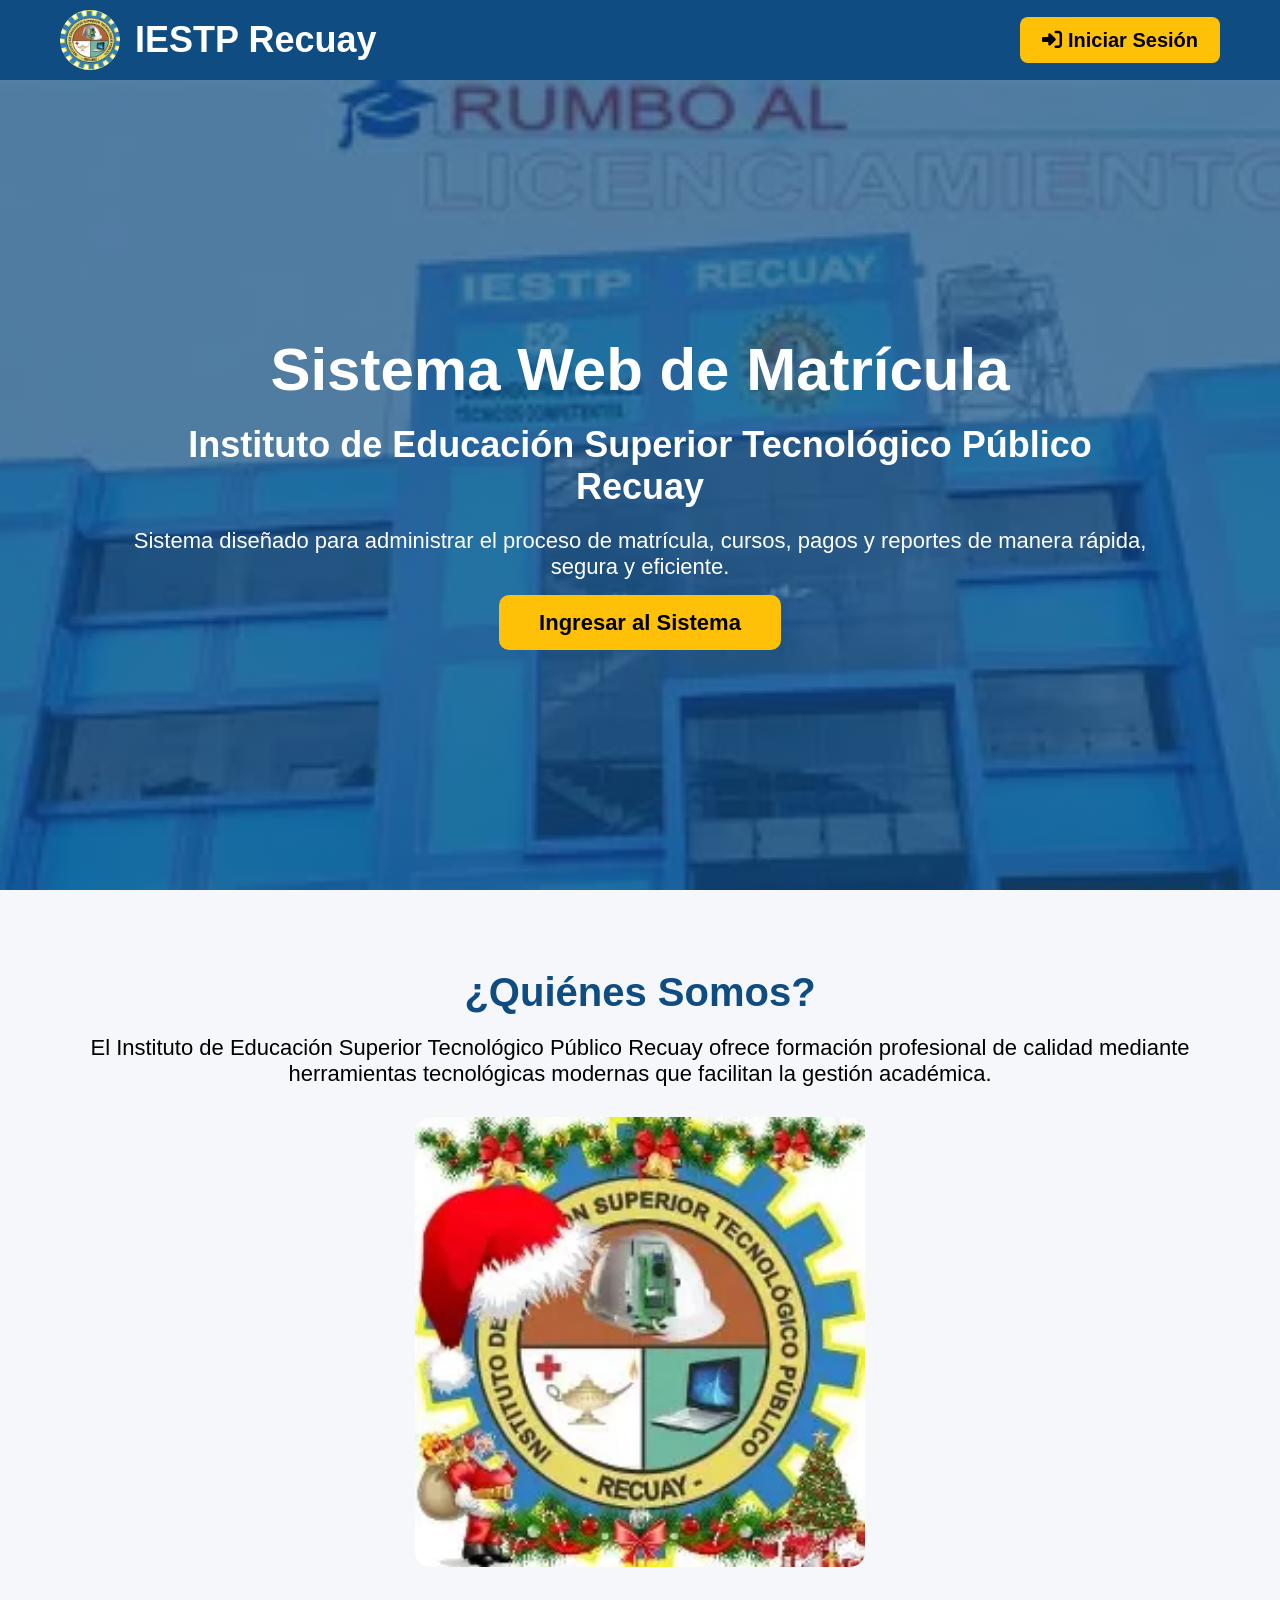
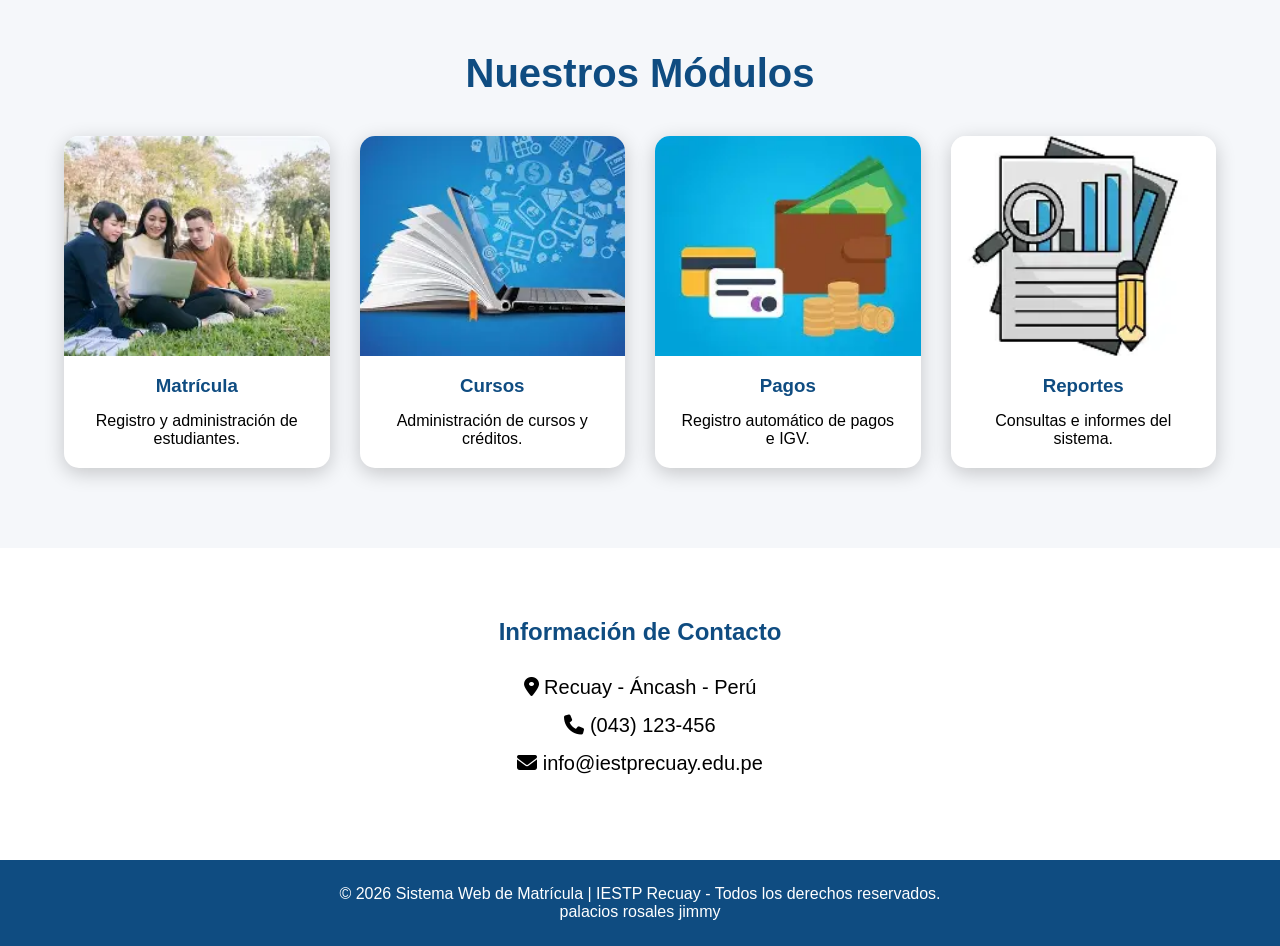
==== index.html @ df6aea5b "Add files via upload" ====
<!DOCTYPE html>
<html lang="es">

<head>

    <meta charset="UTF-8">
    <meta name="viewport" content="width=device-width, initial-scale=1.0">

    <title>Sistema Web de Matrícula - IESTP Recuay</title>

    <link rel="stylesheet" href="css/style.css">

    <link rel="stylesheet"
    href="https://cdnjs.cloudflare.com/ajax/libs/font-awesome/6.6.0/css/all.min.css">
    <link rel="icon" type="image/png" href="../assets/img/favicon.png">

</head>

<body>

<!--==================== HEADER ====================-->

<header class="header">

    <div class="logo">

        <img src="assets/img/logo.png" alt="Logo">

        <h2>IESTP Recuay</h2>

    </div>

    <nav class="menu">

    <ul>

        <li>
            <a href="login.html" class="btn-login">
                <i class="fa-solid fa-right-to-bracket"></i>
                Iniciar Sesión
            </a>
        </li>

    </ul>

</nav>

</header>

<!--==================== BANNER ====================-->

<section class="banner" id="inicio">

    <div class="banner-texto">

        <h1>Sistema Web de Matrícula</h1>

        <h2>Instituto de Educación Superior Tecnológico Público Recuay</h2>

        <p>

            Sistema diseñado para administrar el proceso de matrícula,
            cursos, pagos y reportes de manera rápida, segura y eficiente.

        </p>

        <a href="login.html" class="btn-principal">

            Ingresar al Sistema

        </a>

    </div>

</section>

<!--==================== NOSOTROS ====================-->

<section class="nosotros" id="nosotros">

    <h2>¿Quiénes Somos?</h2>

    <p>

        El Instituto de Educación Superior Tecnológico Público Recuay
        ofrece formación profesional de calidad mediante herramientas
        tecnológicas modernas que facilitan la gestión académica.

    </p>

    <img src="assets/img/instituto.jpg" alt="Instituto">

</section>

<!--==================== MÓDULOS ====================-->

<section class="cards" id="modulos">

    <h2>Nuestros Módulos</h2>

    <div class="contenedor-cards">

        <div class="card">

            <img src="assets/img/estudiantes.jpg" alt="Estudiantes">

            <h3>Matrícula</h3>

            <p>Registro y administración de estudiantes.</p>

        </div>

        <div class="card">

            <img src="assets/img/cursos.jpg" alt="Cursos">

            <h3>Cursos</h3>

            <p>Administración de cursos y créditos.</p>

        </div>

        <div class="card">

            <img src="assets/img/pagos.jpg" alt="Pagos">

            <h3>Pagos</h3>

            <p>Registro automático de pagos e IGV.</p>

        </div>

        <div class="card">

            <img src="assets/img/reportes.jpg" alt="Reportes">

            <h3>Reportes</h3>

            <p>Consultas e informes del sistema.</p>

        </div>

    </div>

</section>

<!--==================== CONTACTO ====================-->

<section class="contacto" id="contacto">

    <h2>Información de Contacto</h2>

    <p>

        <i class="fa-solid fa-location-dot"></i>

        Recuay - Áncash - Perú

    </p>

    <p>

        <i class="fa-solid fa-phone"></i>

        (043) 123-456

    </p>

    <p>

        <i class="fa-solid fa-envelope"></i>

        info@iestprecuay.edu.pe

    </p>

</section>

<!--==================== FOOTER ====================-->

<footer>

    <p>

        © 2026 Sistema Web de Matrícula |
        IESTP Recuay - Todos los derechos reservados.
        
    </p>
    <p>palacios rosales jimmy </p>

</footer>

<script src="js/app.js"></script>

</body>

</html>
---- css/style.css ----
/*=========================
RESET
==========================*/

*{
    margin:0;
    padding:0;
    box-sizing:border-box;
    font-family:Arial, Helvetica, sans-serif;
}

html{
    scroll-behavior:smooth;
}

body{
    background:#f5f7fa;
}

/*=========================
HEADER
==========================*/

.header{

    position:fixed;
    top:0;
    left:0;
    width:100%;
    height:80px;

    background:#0F4C81;

    display:flex;
    justify-content:space-between;
    align-items:center;

    padding:0 60px;

    z-index:1000;

}

.logo{

    display:flex;
    align-items:center;

}

.logo img{

    width:60px;
    height:60px;
    border-radius:50%;
    margin-right:15px;

}

.logo h2{

    color:white;
    font-size:36px;

}

.menu ul{

    list-style:none;
    display:flex;

}

.menu ul li{

    margin-left:20px;

}

.menu ul li a{

    color:white;
    text-decoration:none;
    font-size:20px;
    font-weight:bold;

}

.btn-login{

    background:#FFC107;
    color:#000 !important;

    padding:12px 22px;

    border-radius:8px;

}

/*=========================
BANNER
==========================*/

.banner{

    margin-top:80px;

    height:90vh;

    background:

    linear-gradient(rgba(15,76,129,.70),rgba(15,76,129,.70)),
    url("../assets/img/baner.jpg");

    background-size:cover;

    background-position:center;

    display:flex;

    justify-content:center;

    align-items:center;

    text-align:center;

    color:white;

}

.banner-texto{

    width:80%;

}

.banner h1{

    font-size:60px;

    margin-bottom:20px;

}

.banner h2{

    font-size:36px;

    margin-bottom:20px;

}

.banner p{

    font-size:22px;

    margin-bottom:30px;

}

.btn-principal{

    background:#FFC107;

    color:black;

    text-decoration:none;

    padding:15px 40px;

    border-radius:10px;

    font-size:22px;

    font-weight:bold;

}

/*=========================
NOSOTROS
==========================*/

.nosotros{

    width:90%;

    margin:80px auto;

    text-align:center;

}

.nosotros h2{

    color:#0F4C81;

    font-size:40px;

    margin-bottom:20px;

}

.nosotros p{

    font-size:22px;

    margin-bottom:30px;

}

.nosotros img{

    width:450px;

    max-width:100%;

    border-radius:15px;

}

/*=========================
CARDS
==========================*/

.cards{

    width:90%;

    margin:80px auto;

}

.cards h2{

    text-align:center;

    font-size:40px;

    color:#0F4C81;

    margin-bottom:40px;

}

.contenedor-cards{

    display:grid;

    grid-template-columns:repeat(auto-fit,minmax(250px,1fr));

    gap:30px;

}

.card{

    background:white;

    border-radius:15px;

    overflow:hidden;

    box-shadow:0 5px 20px rgba(0,0,0,.2);

    transition:.3s;

}

.card:hover{

    transform:translateY(-10px);

}

.card img{

    width:100%;

    height:220px;

    object-fit:cover;

}

.card h3{

    text-align:center;

    color:#0F4C81;

    margin:15px 0;

}

.card p{

    text-align:center;

    padding:0 20px 20px;

}

/*=========================
CONTACTO
==========================*/

.contacto{

    background:white;

    padding:70px;

    text-align:center;

}

.contacto h2{

    color:#0F4C81;

    margin-bottom:30px;

}

.contacto p{

    margin:15px 0;

    font-size:20px;

}

/*=========================
FOOTER
==========================*/

footer{

    background:#0F4C81;

    color:white;

    text-align:center;

    padding:25px;

}

/*=========================
RESPONSIVE
==========================*/

@media(max-width:768px){

.header{

    flex-direction:column;

    height:auto;

    padding:20px;

}

.logo{

    margin-bottom:15px;

}

.menu ul{

    flex-direction:column;

    text-align:center;

}

.menu ul li{

    margin:10px 0;

}

.banner{

    margin-top:150px;

}

.banner h1{

    font-size:38px;

}

.banner h2{

    font-size:24px;

}

.banner p{

    font-size:18px;

}

}
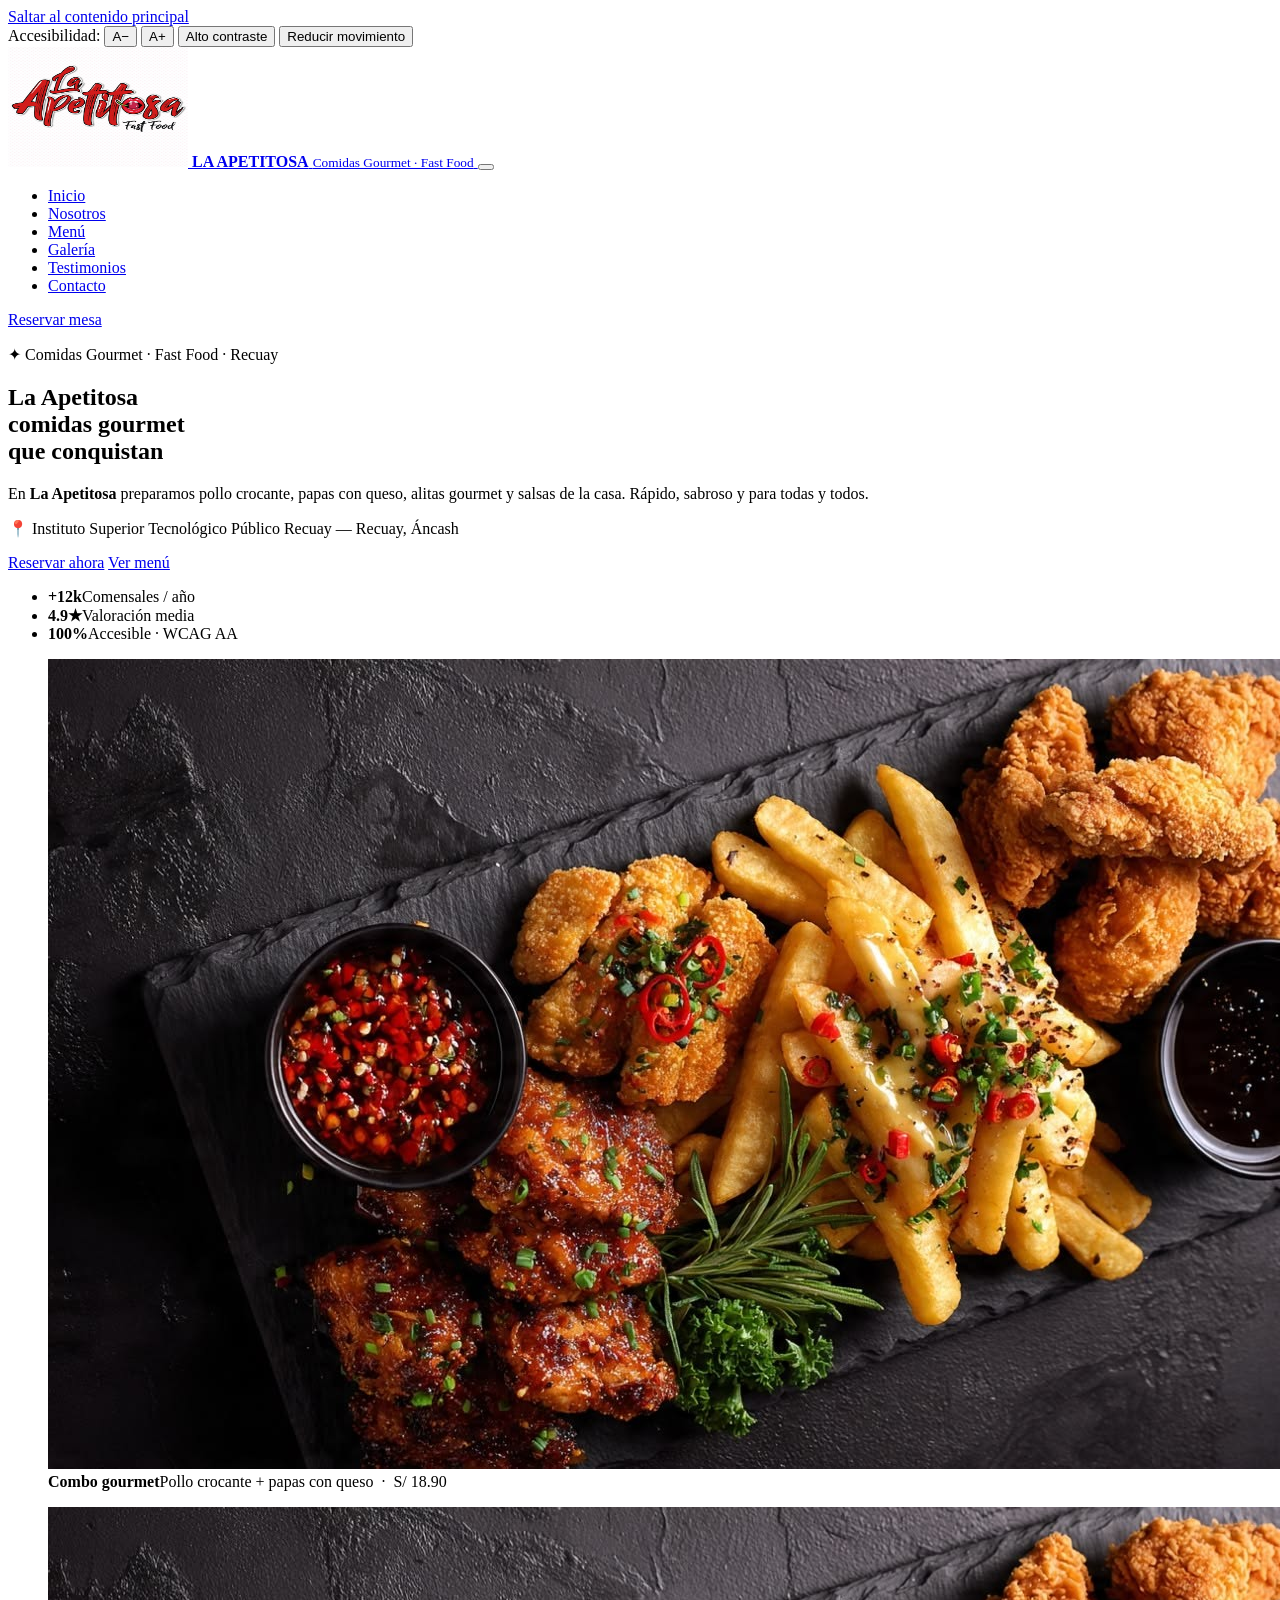
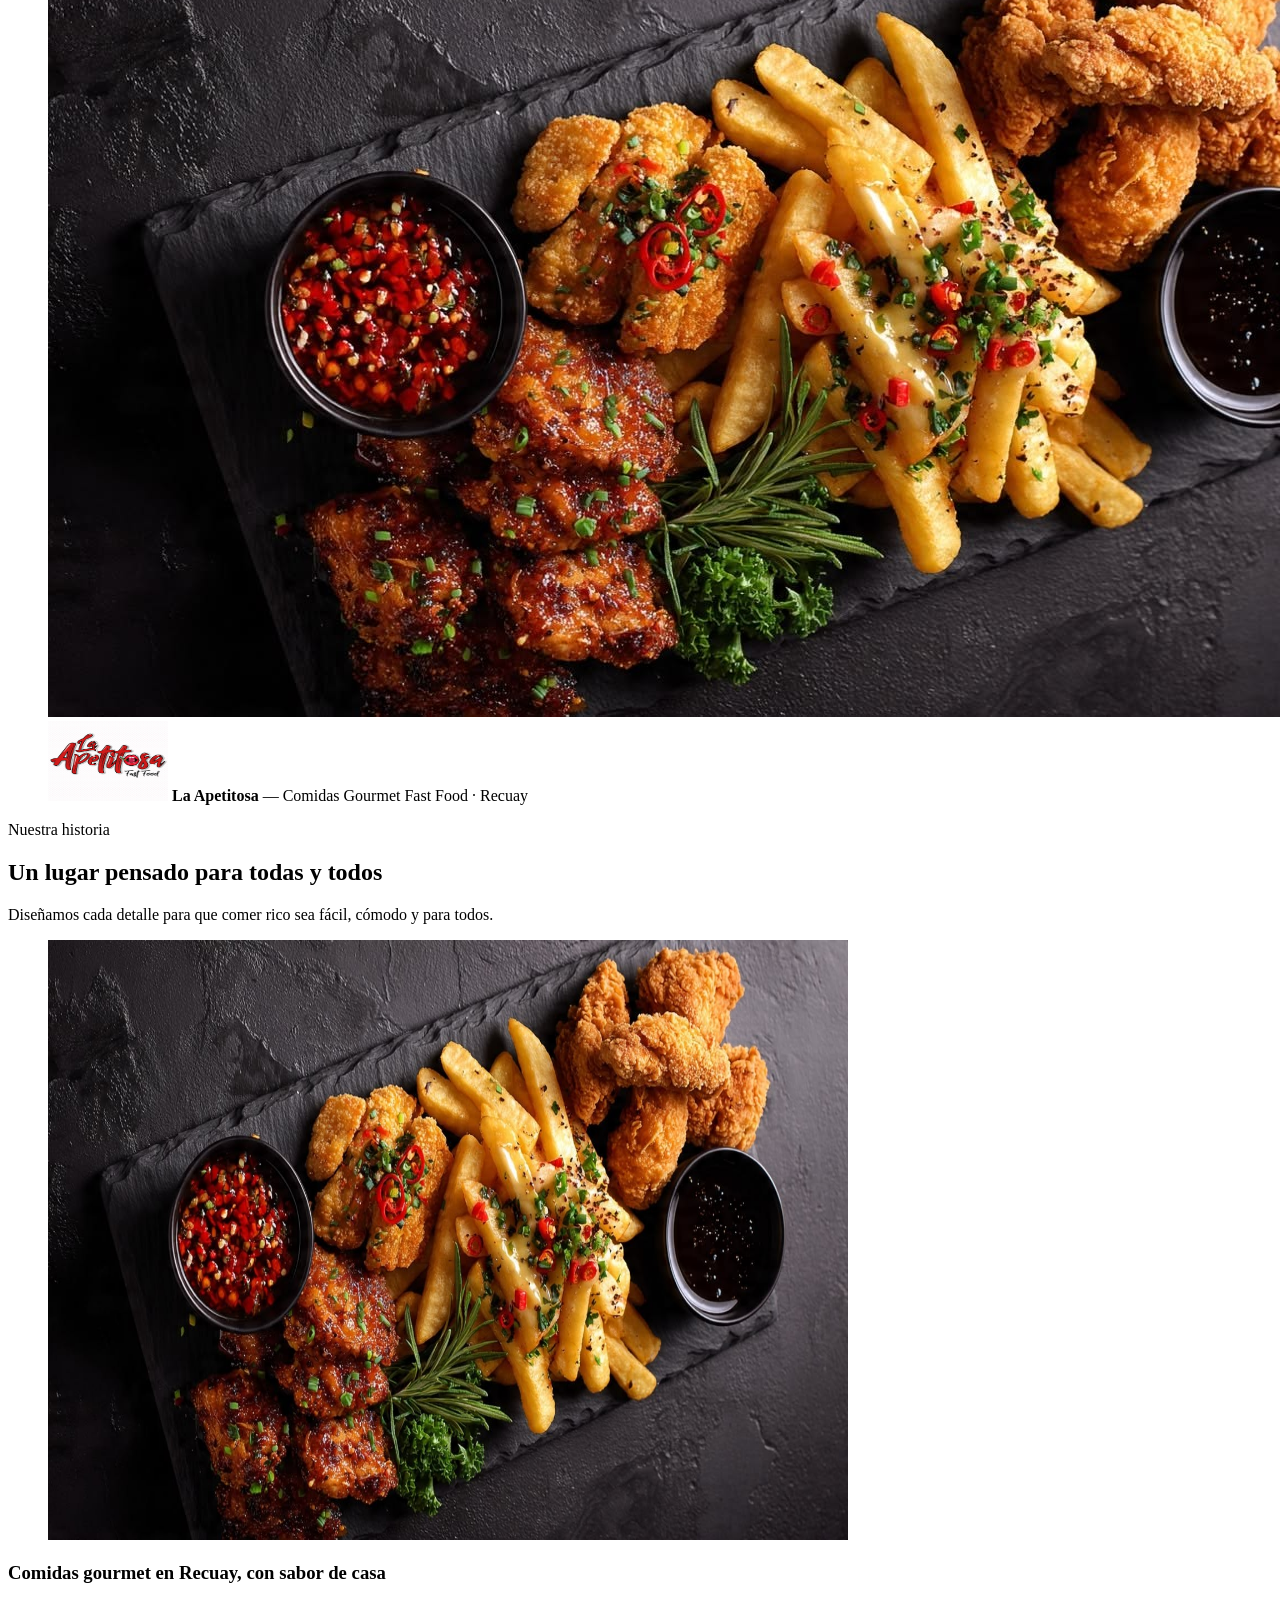
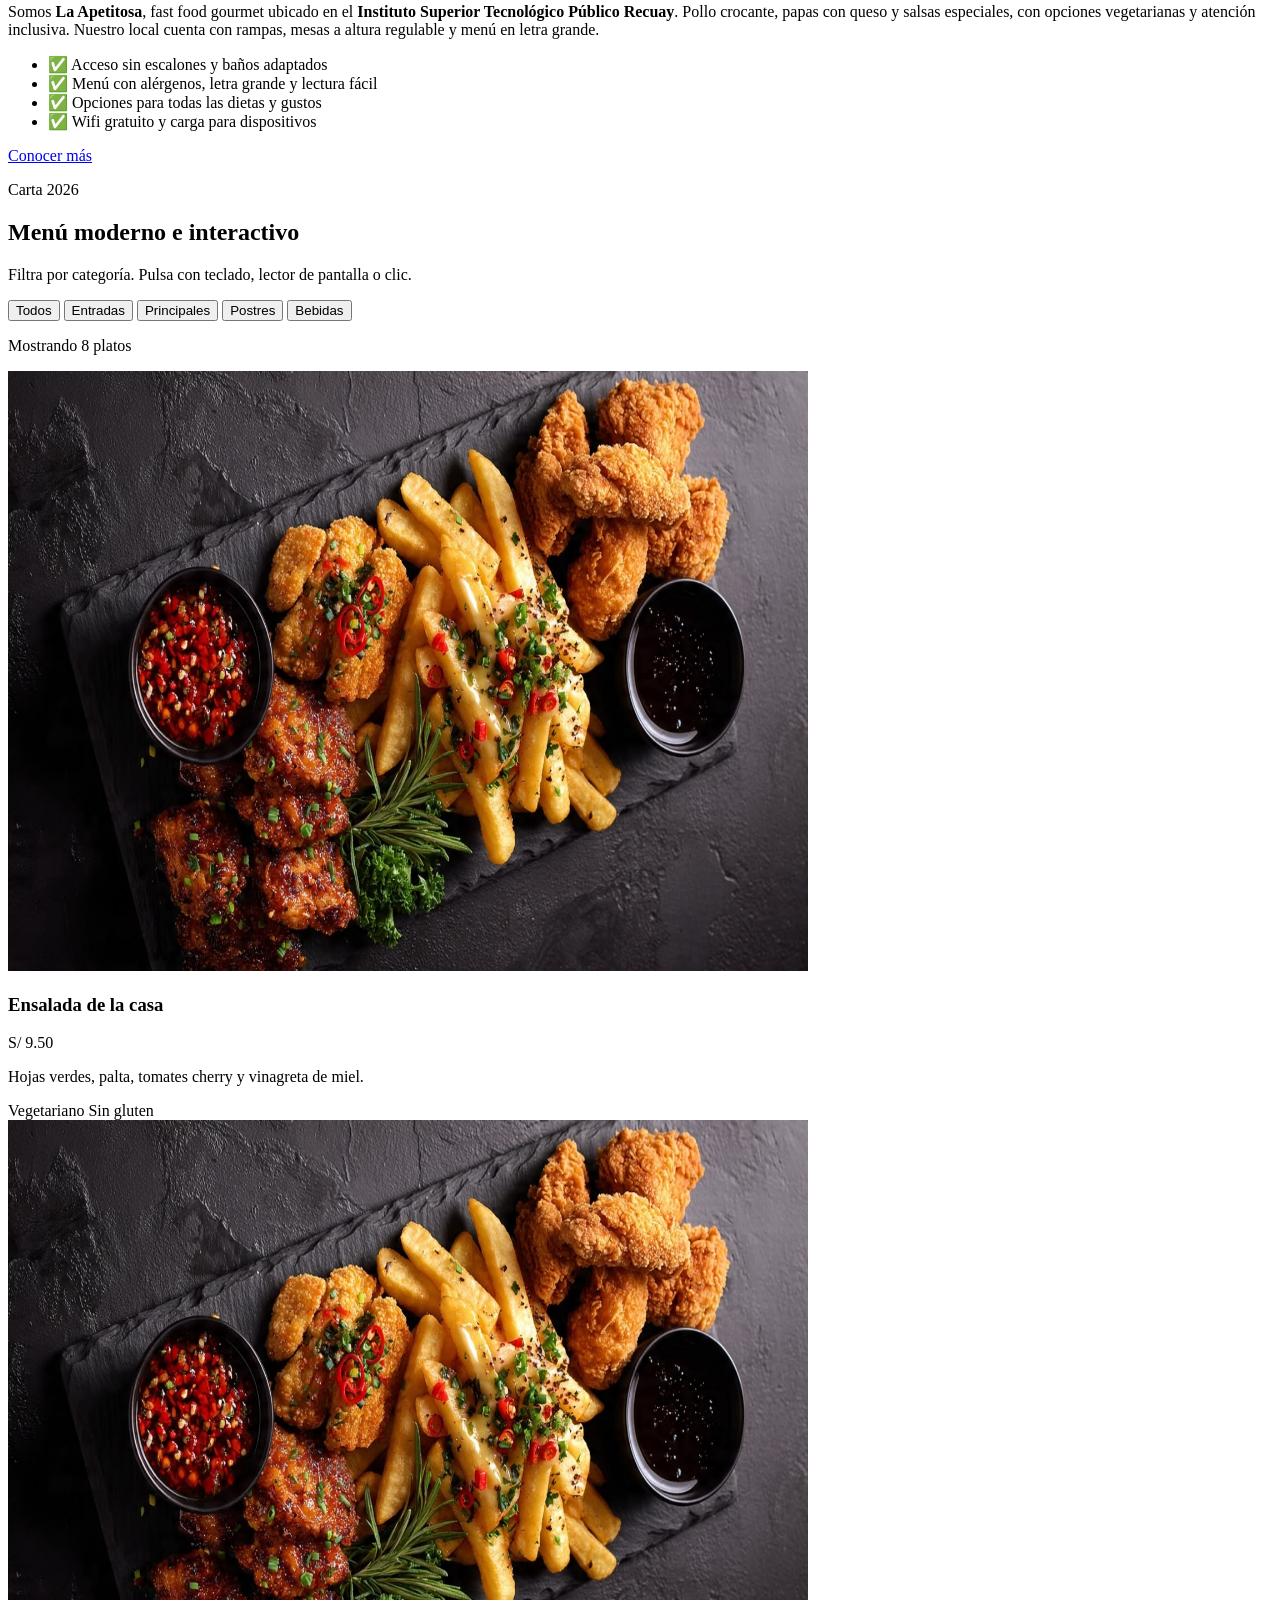
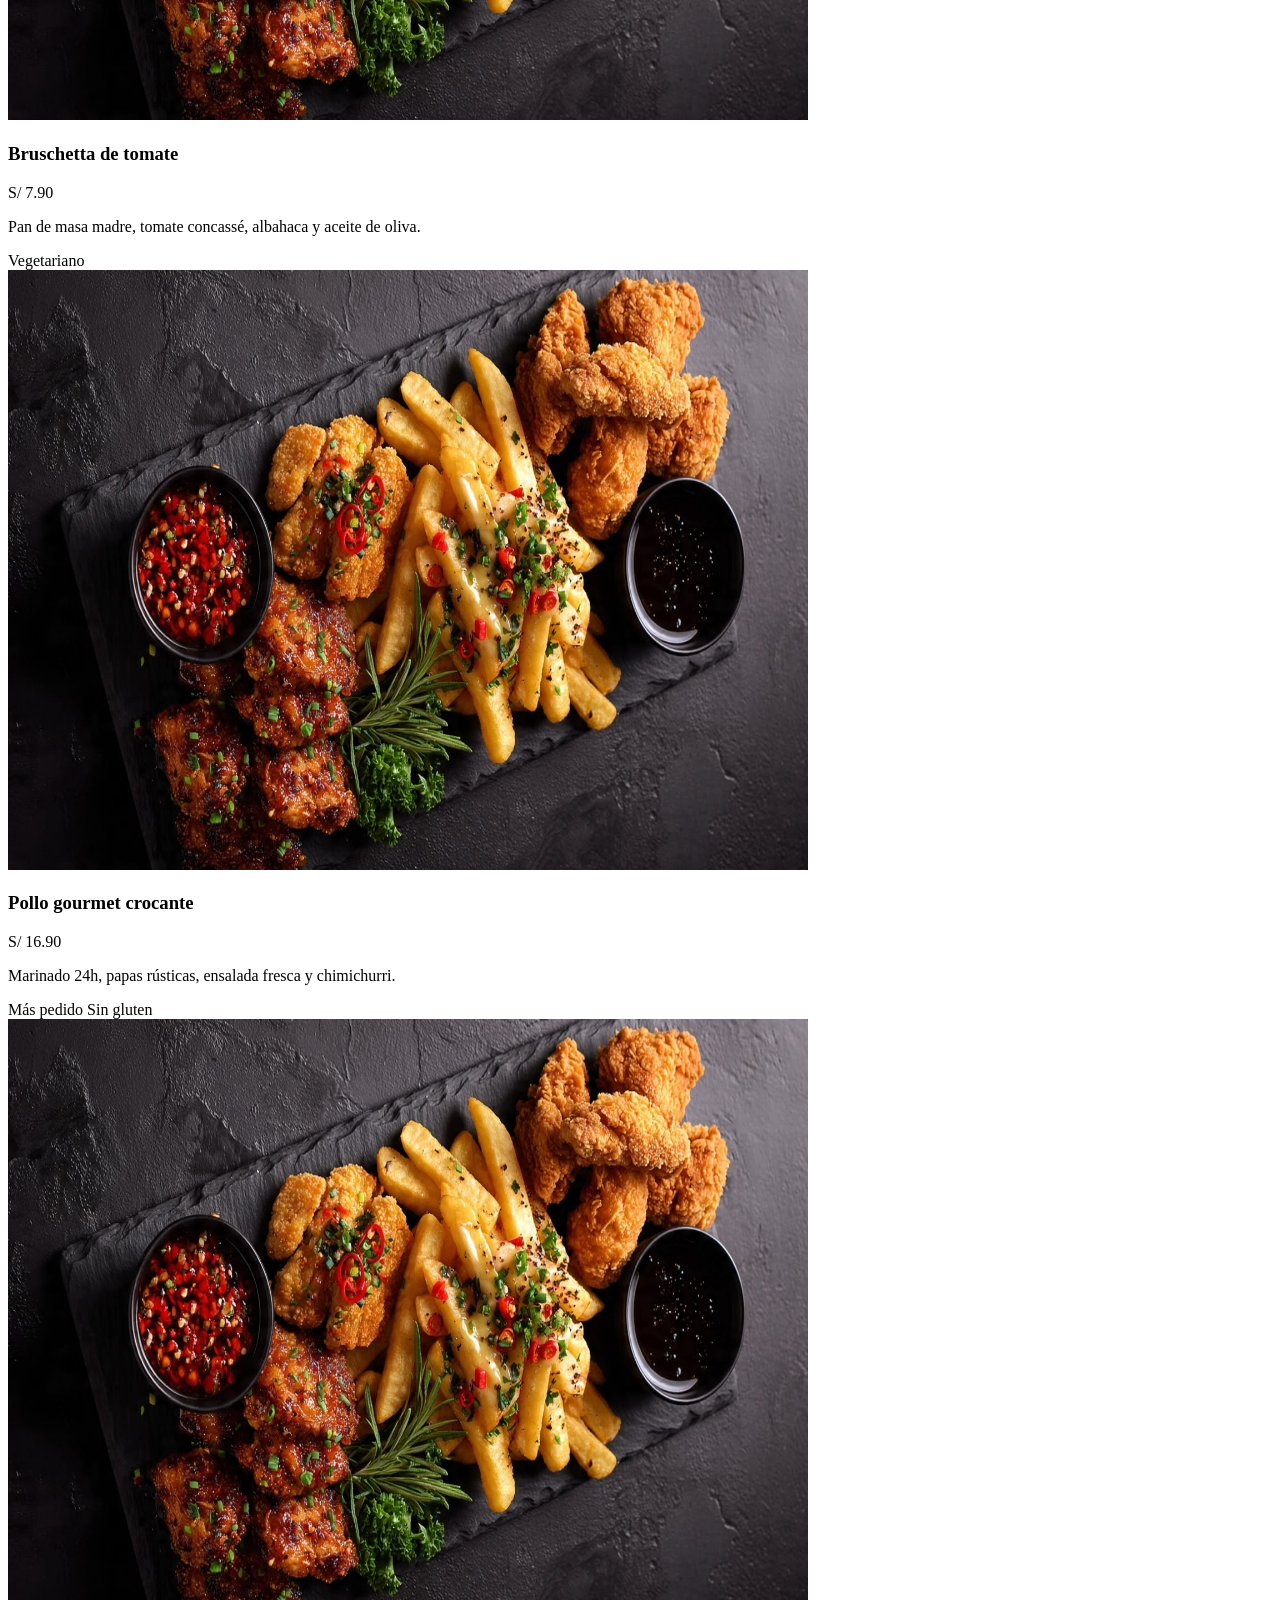
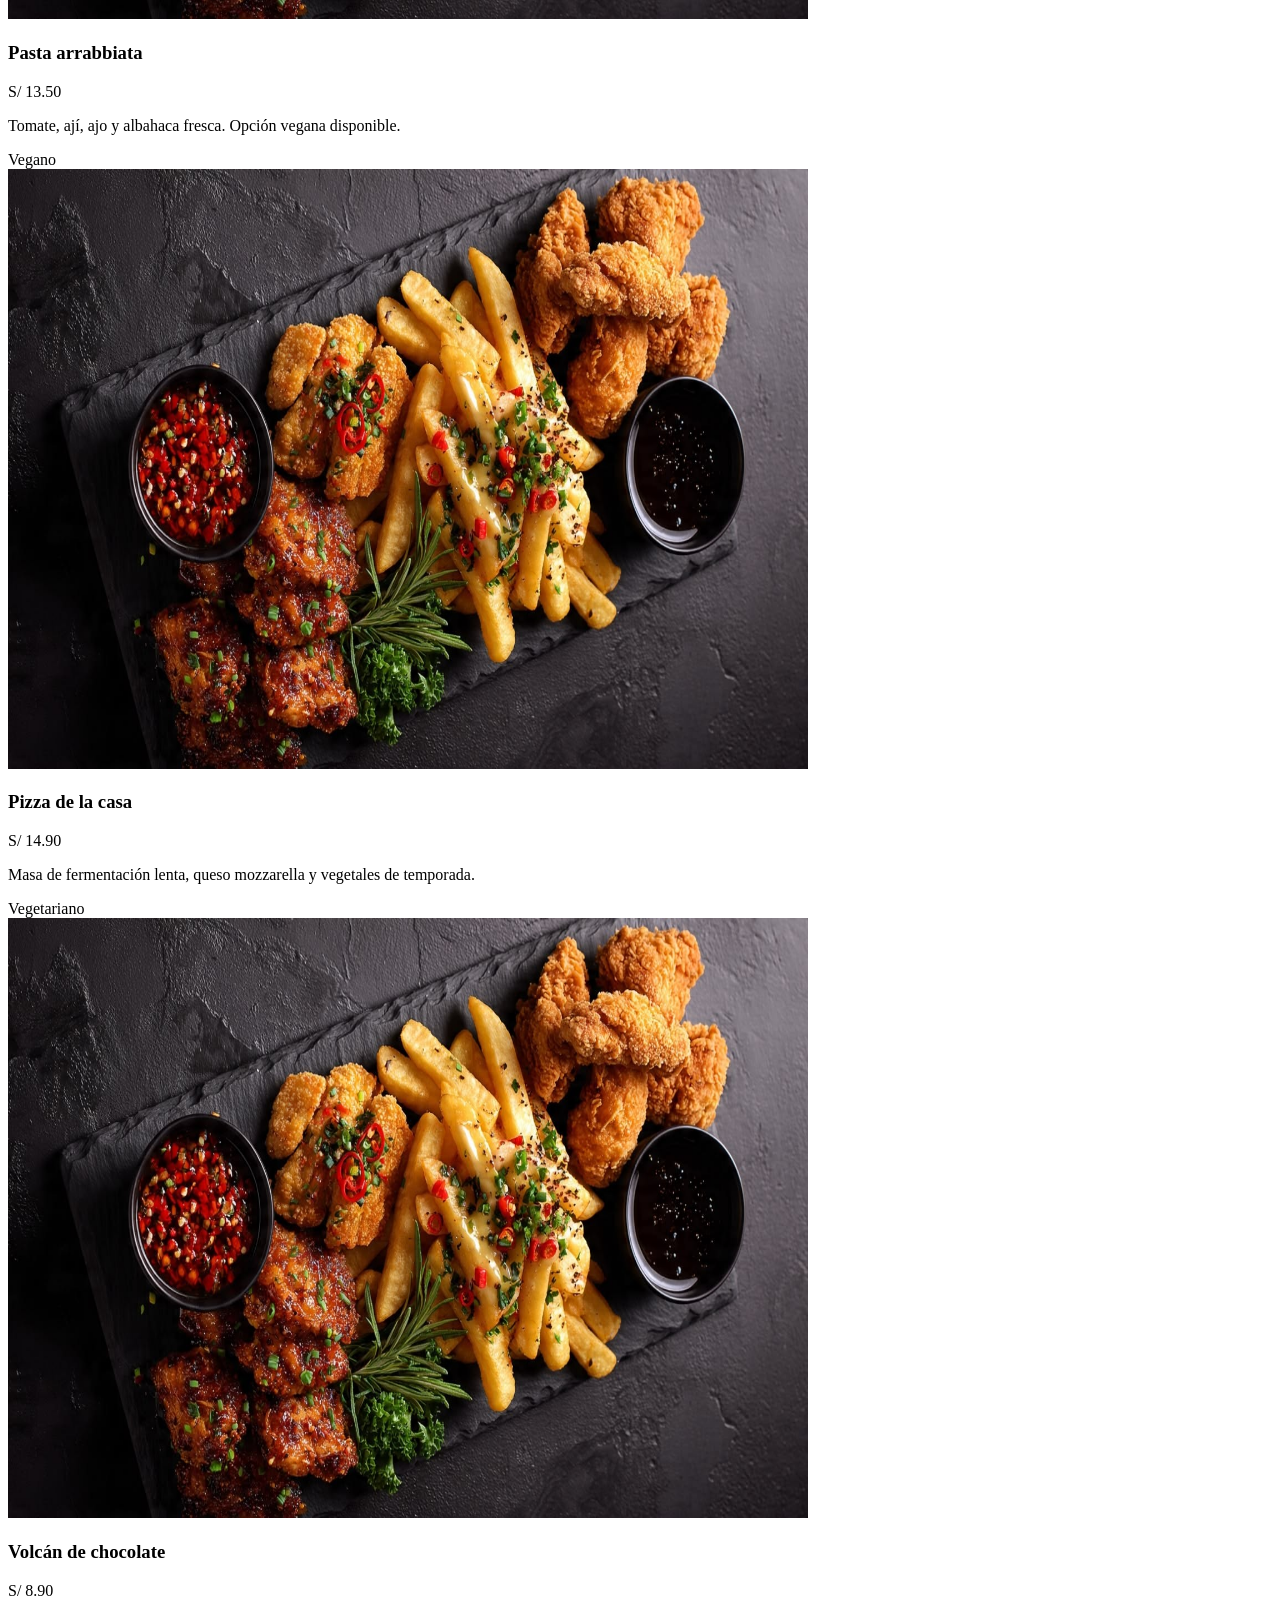
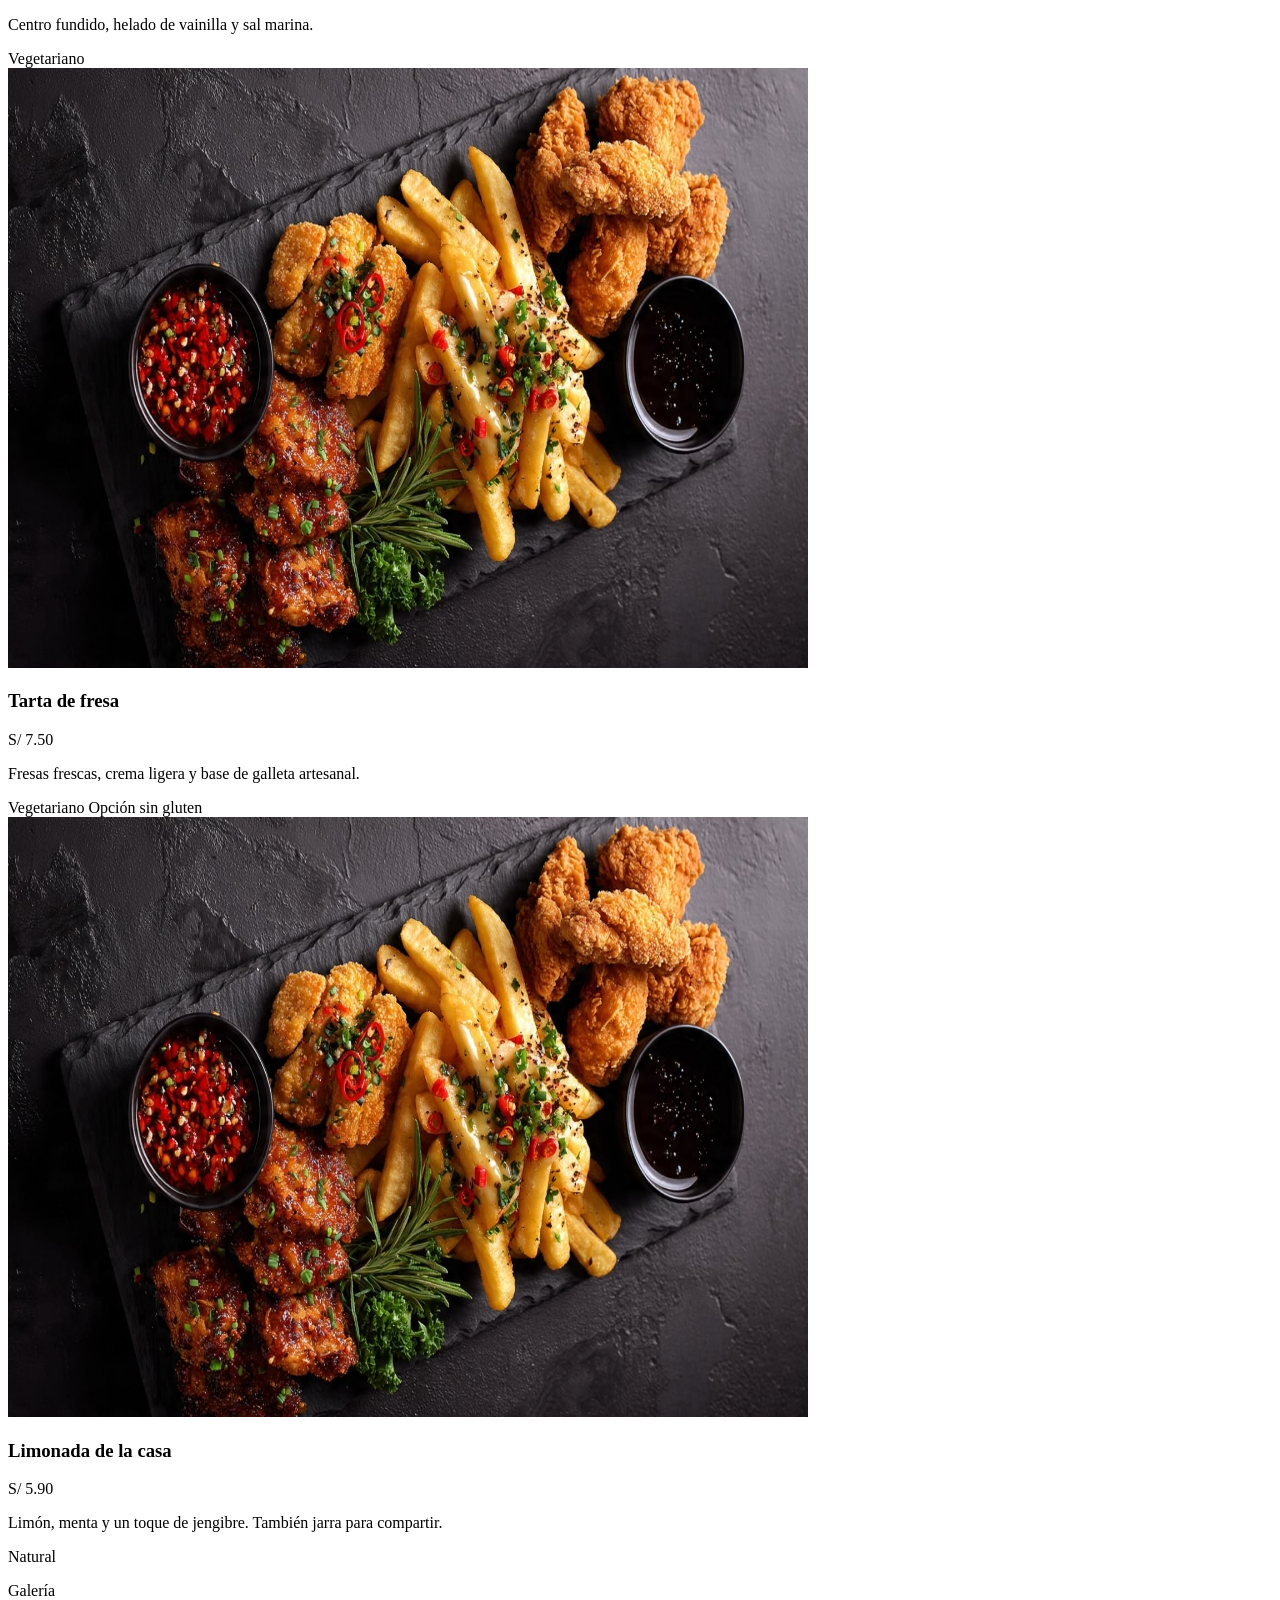
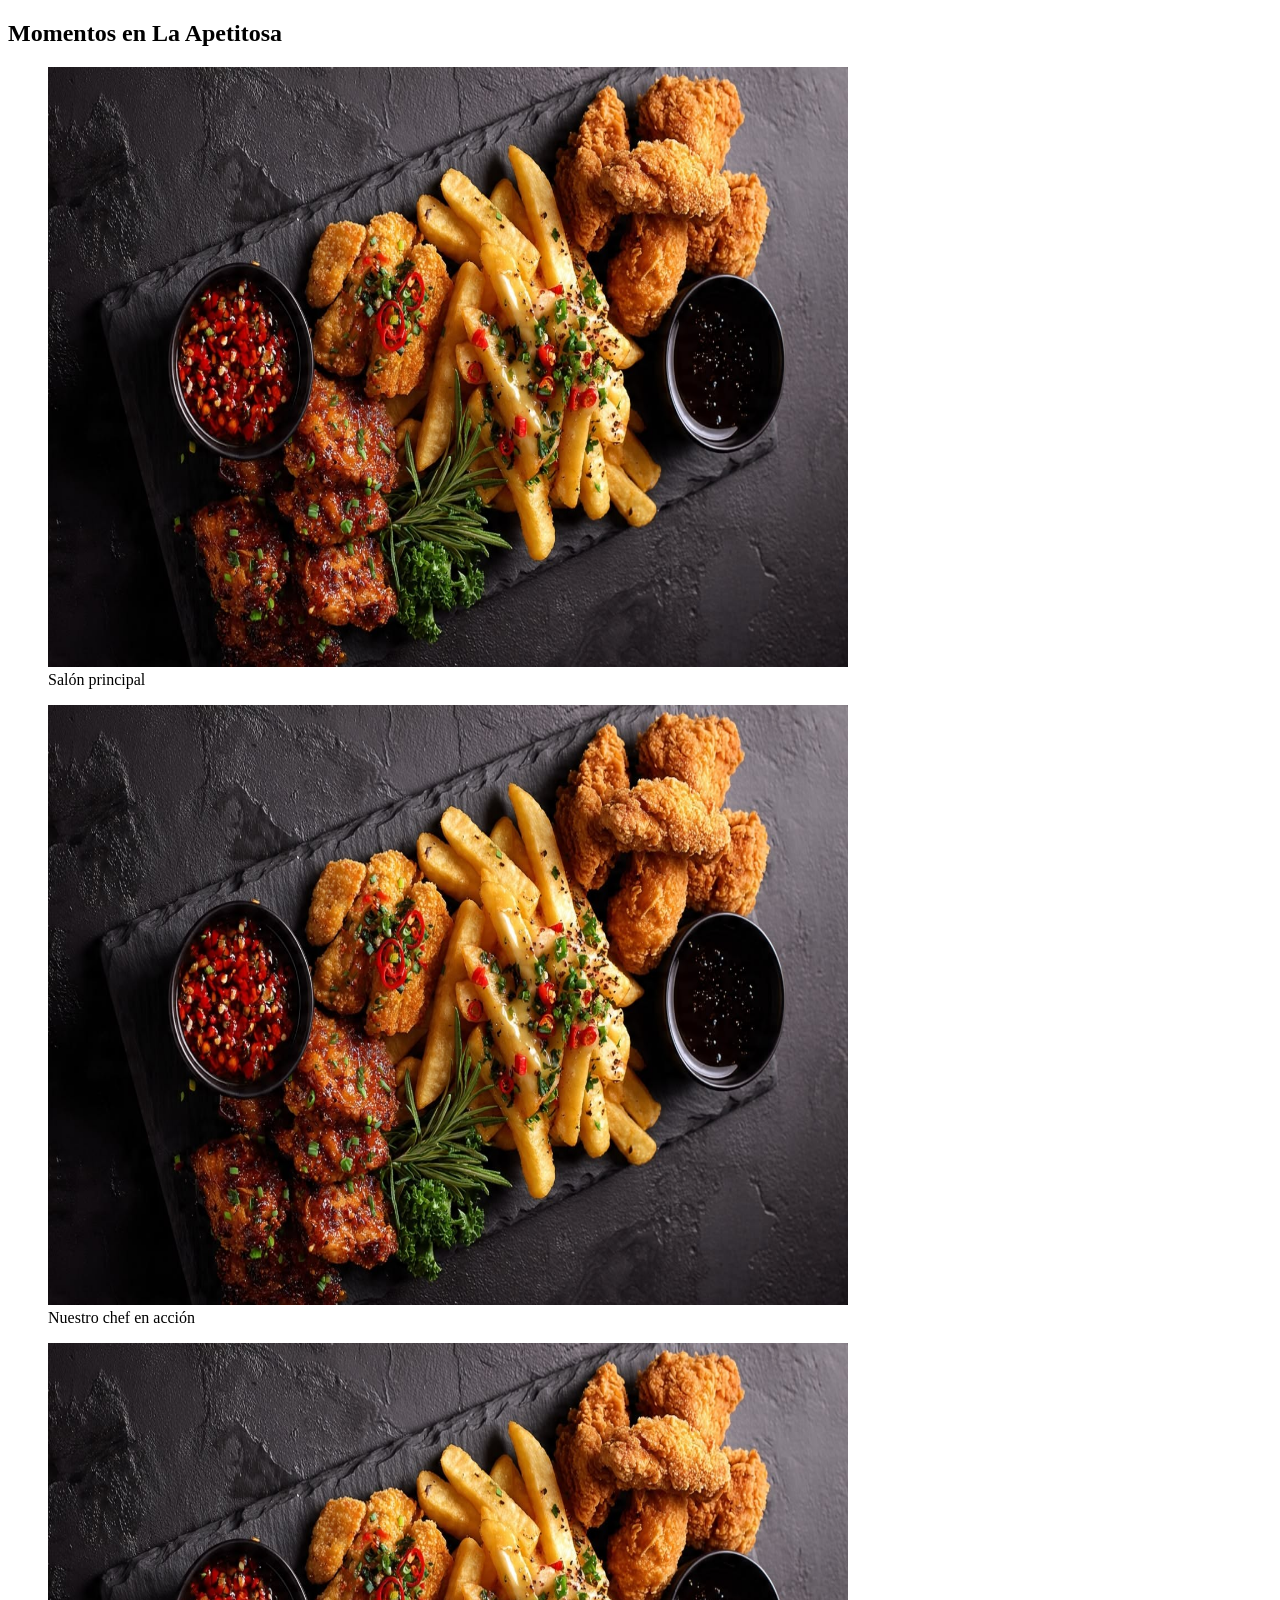
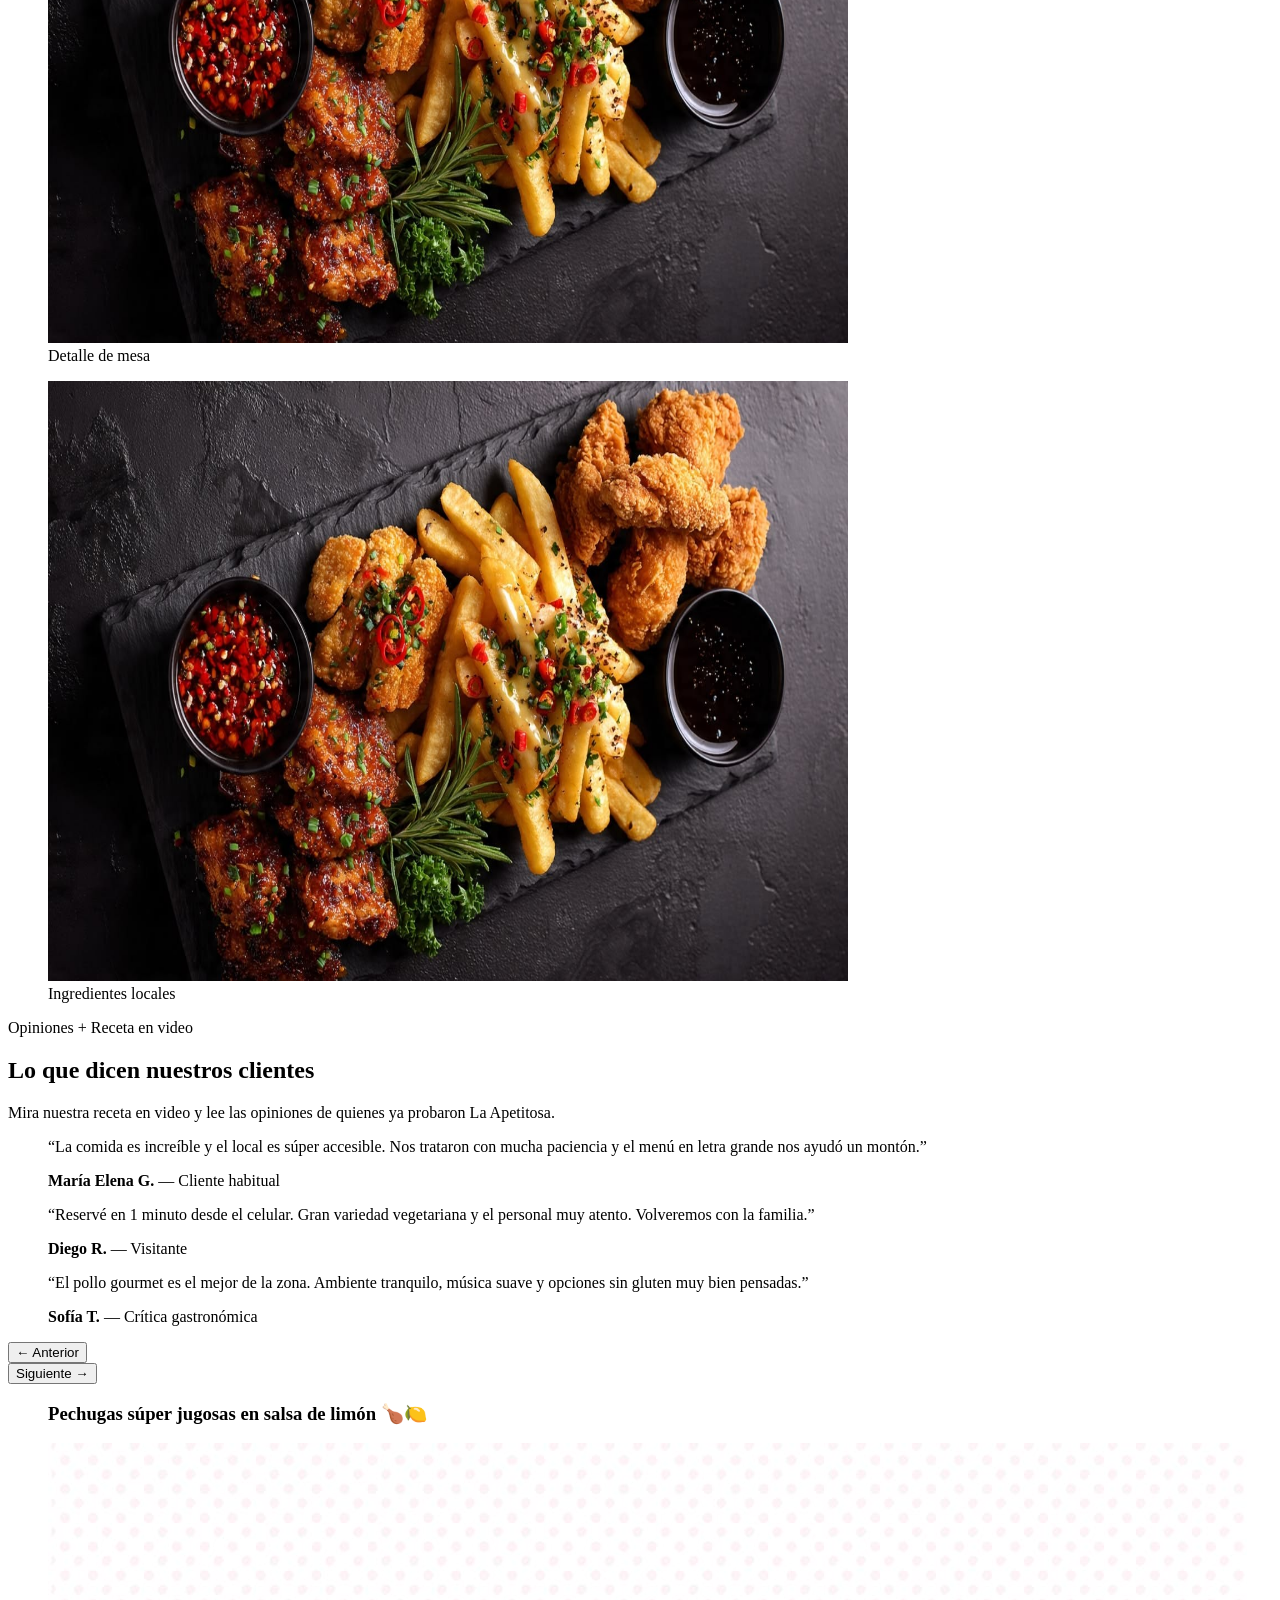
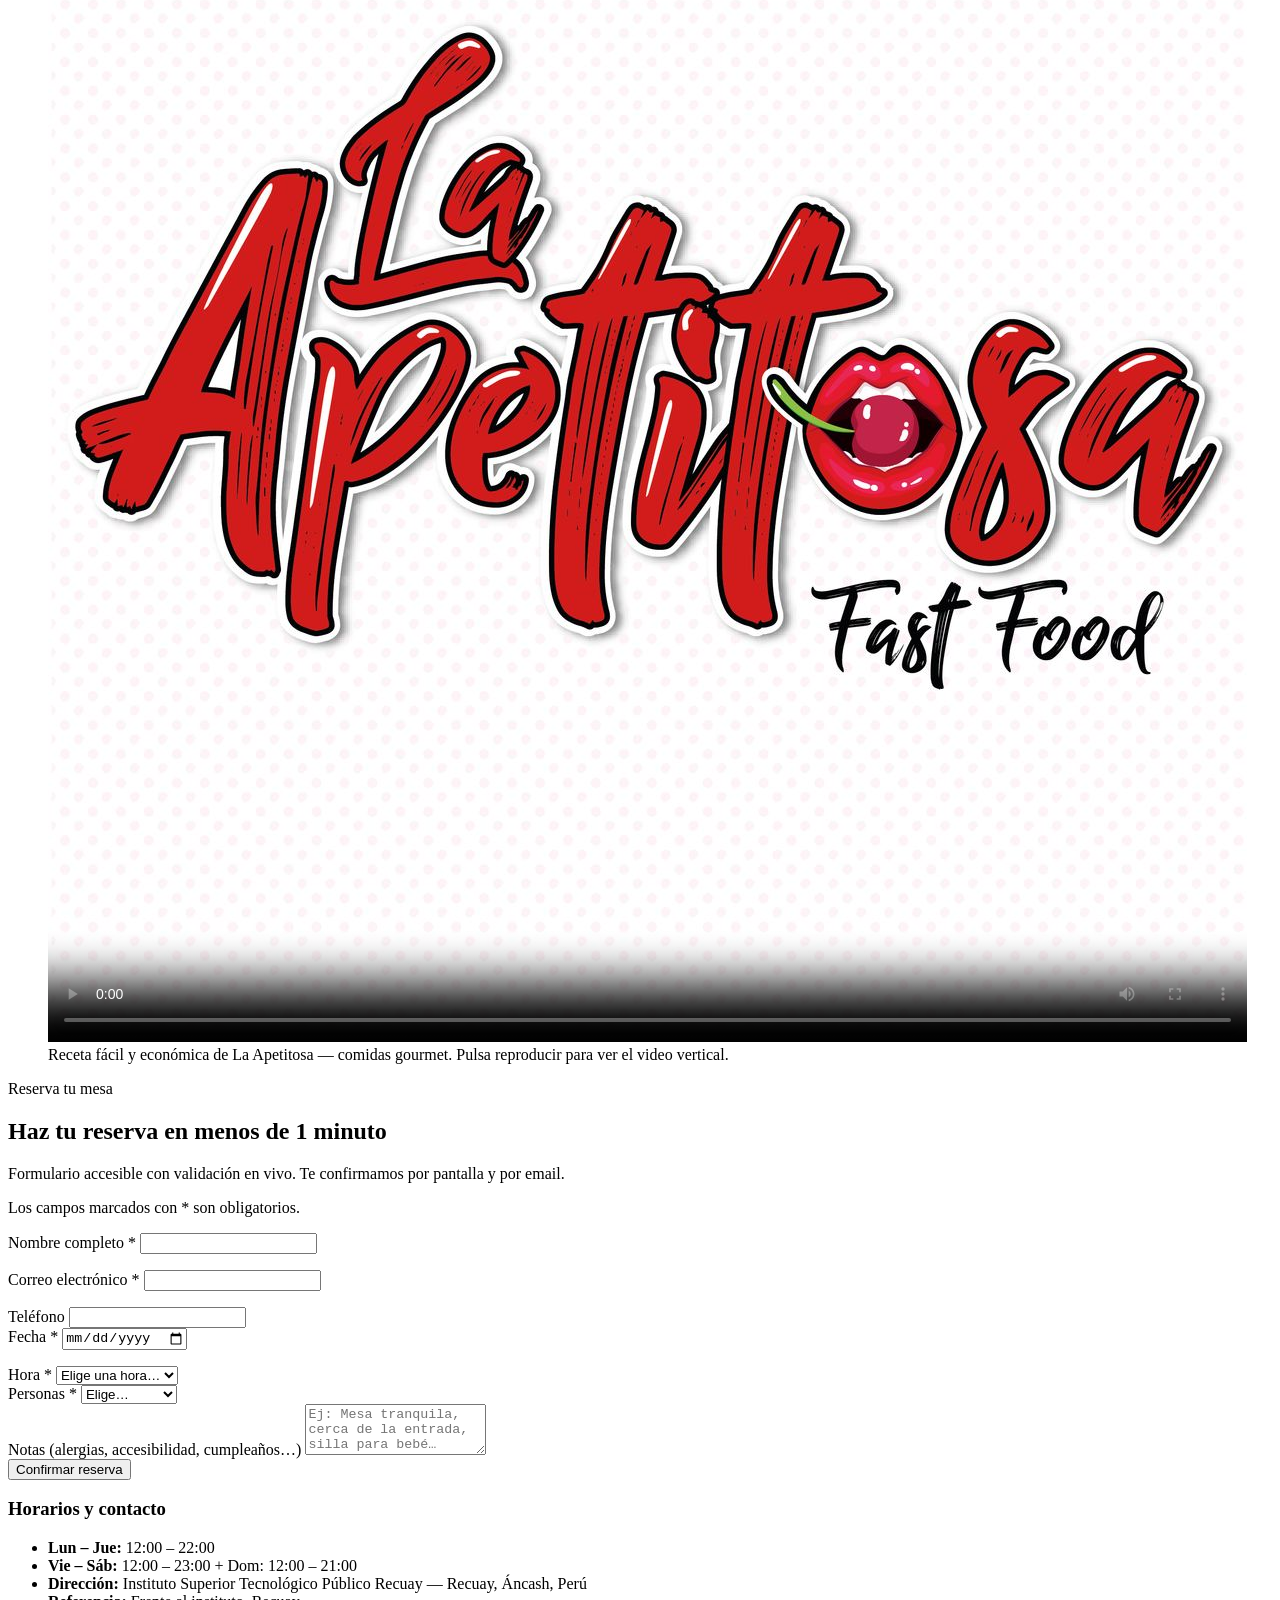
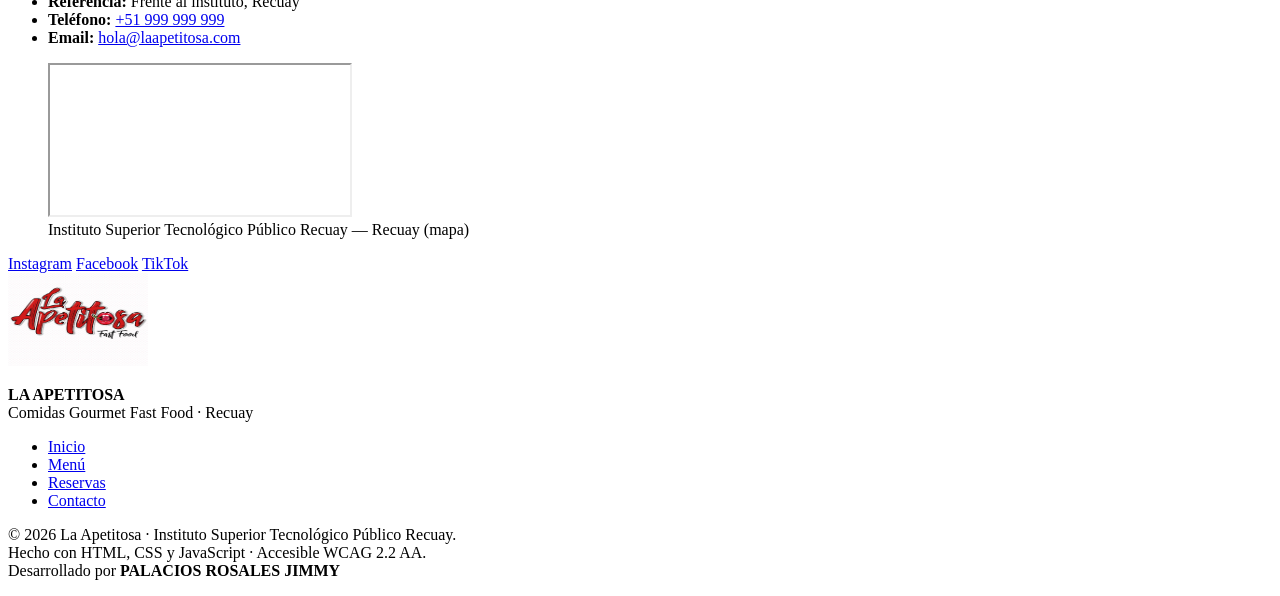
==== commit 91b05625: "fix index la apetitosa gourmet" ====
--- a/index.html
+++ b/index.html
@@ -1,197 +1,409 @@
-<!DOCTYPE html>
-<html lang="es">
-
-<head>
-
-    <meta charset="UTF-8">
-    <meta name="viewport" content="width=device-width, initial-scale=1.0">
-
-    <title>Sistema Web de Matrícula - IESTP Recuay</title>
-
-    <link rel="stylesheet" href="css/style.css">
-
-    <link rel="stylesheet"
-    href="https://cdnjs.cloudflare.com/ajax/libs/font-awesome/6.6.0/css/all.min.css">
-    <link rel="icon" type="image/png" href="../assets/img/favicon.png">
-
-</head>
-
-<body>
-
-<!--==================== HEADER ====================-->
-
-<header class="header">
-
-    <div class="logo">
-
-        <img src="assets/img/logo.png" alt="Logo">
-
-        <h2>IESTP Recuay</h2>
-
-    </div>
-
-    <nav class="menu">
-
-    <ul>
-
-        <li>
-            <a href="login.html" class="btn-login">
-                <i class="fa-solid fa-right-to-bracket"></i>
-                Iniciar Sesión
-            </a>
-        </li>
-
-    </ul>
-
-</nav>
-
-</header>
-
-<!--==================== BANNER ====================-->
-
-<section class="banner" id="inicio">
-
-    <div class="banner-texto">
-
-        <h1>Sistema Web de Matrícula</h1>
-
-        <h2>Instituto de Educación Superior Tecnológico Público Recuay</h2>
-
-        <p>
-
-            Sistema diseñado para administrar el proceso de matrícula,
-            cursos, pagos y reportes de manera rápida, segura y eficiente.
-
-        </p>
-
-        <a href="login.html" class="btn-principal">
-
-            Ingresar al Sistema
-
-        </a>
-
-    </div>
-
-</section>
-
-<!--==================== NOSOTROS ====================-->
-
-<section class="nosotros" id="nosotros">
-
-    <h2>¿Quiénes Somos?</h2>
-
-    <p>
-
-        El Instituto de Educación Superior Tecnológico Público Recuay
-        ofrece formación profesional de calidad mediante herramientas
-        tecnológicas modernas que facilitan la gestión académica.
-
-    </p>
-
-    <img src="assets/img/instituto.jpg" alt="Instituto">
-
-</section>
-
-<!--==================== MÓDULOS ====================-->
-
-<section class="cards" id="modulos">
-
-    <h2>Nuestros Módulos</h2>
-
-    <div class="contenedor-cards">
-
-        <div class="card">
-
-            <img src="assets/img/estudiantes.jpg" alt="Estudiantes">
-
-            <h3>Matrícula</h3>
-
-            <p>Registro y administración de estudiantes.</p>
-
-        </div>
-
-        <div class="card">
-
-            <img src="assets/img/cursos.jpg" alt="Cursos">
-
-            <h3>Cursos</h3>
-
-            <p>Administración de cursos y créditos.</p>
-
-        </div>
-
-        <div class="card">
-
-            <img src="assets/img/pagos.jpg" alt="Pagos">
-
-            <h3>Pagos</h3>
-
-            <p>Registro automático de pagos e IGV.</p>
-
-        </div>
-
-        <div class="card">
-
-            <img src="assets/img/reportes.jpg" alt="Reportes">
-
-            <h3>Reportes</h3>
-
-            <p>Consultas e informes del sistema.</p>
-
-        </div>
-
-    </div>
-
-</section>
-
-<!--==================== CONTACTO ====================-->
-
-<section class="contacto" id="contacto">
-
-    <h2>Información de Contacto</h2>
-
-    <p>
-
-        <i class="fa-solid fa-location-dot"></i>
-
-        Recuay - Áncash - Perú
-
-    </p>
-
-    <p>
-
-        <i class="fa-solid fa-phone"></i>
-
-        (043) 123-456
-
-    </p>
-
-    <p>
-
-        <i class="fa-solid fa-envelope"></i>
-
-        info@iestprecuay.edu.pe
-
-    </p>
-
-</section>
-
-<!--==================== FOOTER ====================-->
-
-<footer>
-
-    <p>
-
-        © 2026 Sistema Web de Matrícula |
-        IESTP Recuay - Todos los derechos reservados.
-        
-    </p>
-    <p>palacios rosales jimmy </p>
-
-</footer>
-
-<script src="js/app.js"></script>
-
-</body>
-
-</html>
+﻿<!DOCTYPE html>
+<html lang="es">
+<head>
+  <meta charset="UTF-8" />
+  <meta name="viewport" content="width=device-width, initial-scale=1.0" />
+  <meta name="description" content="La Apetitosa — Comidas Gourmet Fast Food en Recuay, Instituto Superior Tecnológico Público Recuay. Menú moderno, reservas online, diseño responsive e inclusivo." />
+  <title>La Apetitosa — Comidas Gourmet Fast Food | Recuay</title>
+  <!-- Favicon / Logo en la pestaña y en el link de búsqueda -->
+  <link rel="icon" href="assets/favicon.ico" sizes="any" />
+  <link rel="icon" type="image/png" sizes="32x32" href="assets/favicon-32.png" />
+  <link rel="icon" type="image/png" sizes="64x64" href="assets/favicon.png" />
+  <link rel="apple-touch-icon" sizes="180x180" href="assets/logo.jpg" />
+  <meta name="theme-color" content="#b91c1c" />
+  <!-- Vista previa al compartir el link (WhatsApp / Facebook / Google) -->
+  <meta property="og:type" content="website" />
+  <meta property="og:title" content="La Apetitosa — Comidas Gourmet Fast Food | Recuay" />
+  <meta property="og:description" content="Pollo crocante, papas con queso y salsas gourmet en Recuay. Pide en soles S/." />
+  <meta property="og:image" content="assets/logo.jpg" />
+  <meta property="og:image:alt" content="Logo La Apetitosa Fast Food" />
+  <meta name="twitter:card" content="summary" />
+  <meta name="twitter:image" content="assets/logo.jpg" />
+  <link rel="preconnect" href="https://fonts.googleapis.com">
+  <link rel="preconnect" href="https://fonts.gstatic.com" crossorigin>
+  <link href="https://fonts.googleapis.com/css2?family=Playfair+Display:wght@700;800;900&family=Inter:wght@400;500;600;700&display=swap" rel="stylesheet">
+  <link rel="stylesheet" href="css/styles.css" />
+</head>
+<body>
+  <a class="skip-link" href="#contenido">Saltar al contenido principal</a>
+
+  <!-- Barra de accesibilidad -->
+  <div class="a11y-bar" role="region" aria-label="Barra de accesibilidad">
+    <div class="container a11y-bar__inner">
+      <span class="a11y-bar__label">Accesibilidad:</span>
+      <button type="button" id="btn-font-minus" class="a11y-btn" aria-label="Reducir tamaño de texto">A−</button>
+      <button type="button" id="btn-font-plus" class="a11y-btn" aria-label="Aumentar tamaño de texto">A+</button>
+      <button type="button" id="btn-contrast" class="a11y-btn" aria-pressed="false">Alto contraste</button>
+      <button type="button" id="btn-motion" class="a11y-btn" aria-pressed="false">Reducir movimiento</button>
+    </div>
+  </div>
+
+  <!-- Header -->
+  <header class="site-header" id="site-header">
+    <div class="container header-inner">
+      <a href="#inicio" class="brand" aria-label="La Apetitosa — ir al inicio">
+        <img class="brand__logo-img" src="assets/logo.jpg" alt="Logo La Apetitosa Fast Food" width="180" height="120" />
+        <span class="brand__text">
+          <strong>LA APETITOSA</strong>
+          <small>Comidas Gourmet · Fast Food</small>
+        </span>
+      </a>
+
+      <button class="nav-toggle" id="nav-toggle" aria-expanded="false" aria-controls="main-nav" aria-label="Abrir menú de navegación">
+        <span class="nav-toggle__bar"></span>
+        <span class="nav-toggle__bar"></span>
+        <span class="nav-toggle__bar"></span>
+      </button>
+
+      <nav class="main-nav" id="main-nav" aria-label="Navegación principal">
+        <ul>
+          <li><a href="#inicio" class="nav-link active">Inicio</a></li>
+          <li><a href="#nosotros" class="nav-link">Nosotros</a></li>
+          <li><a href="#menu" class="nav-link">Menú</a></li>
+          <li><a href="#galeria" class="nav-link">Galería</a></li>
+          <li><a href="#testimonios" class="nav-link">Testimonios</a></li>
+          <li><a href="#contacto" class="nav-link">Contacto</a></li>
+        </ul>
+        <a href="#reserva" class="btn btn--primary nav-cta">Reservar mesa</a>
+      </nav>
+    </div>
+  </header>
+
+  <main id="contenido">
+    <!-- HERO -->
+    <section class="hero" id="inicio" aria-labelledby="hero-title">
+      <div class="container hero-grid">
+        <div class="hero__content">
+          <p class="eyebrow">✦ Comidas Gourmet · Fast Food · Recuay</p>
+          <h1 id="hero-title">La Apetitosa<br>comidas gourmet<br>que conquistan</h1>
+          <p class="lead">
+            En <strong>La Apetitosa</strong> preparamos pollo crocante, papas con queso,
+            alitas gourmet y salsas de la casa. Rápido, sabroso y para todas y todos.
+          </p>
+          <p class="hero__address">📍 Instituto Superior Tecnológico Público Recuay — Recuay, Áncash</p>
+          <div class="hero__actions">
+            <a href="#reserva" class="btn btn--primary btn--lg">Reservar ahora</a>
+            <a href="#menu" class="btn btn--outline btn--lg">Ver menú</a>
+          </div>
+          <ul class="hero__stats" aria-label="Datos del restaurante">
+            <li><strong>+12k</strong><span>Comensales / año</span></li>
+            <li><strong>4.9★</strong><span>Valoración media</span></li>
+            <li><strong>100%</strong><span>Accesible · WCAG AA</span></li>
+          </ul>
+        </div>
+        <figure class="hero__media">
+          <img src="assets/banner.jpg" alt="Banner horizontal de La Apetitosa: pollo crocante, papas fritas con queso y salsas gourmet sobre pizarra" loading="eager" fetchpriority="high" width="1440" height="810" referrerpolicy="no-referrer" />
+          <figcaption class="hero__badge" aria-label="Combo gourmet de La Apetitosa">
+            <strong>Combo gourmet</strong><span>Pollo crocante + papas con queso &nbsp;·&nbsp; S/ 18.90</span>
+          </figcaption>
+        </figure>
+      </div>
+    </section>
+
+    <!-- BANNER HORIZONTAL -->
+    <section class="banner-section" aria-label="Banner La Apetitosa">
+      <div class="container">
+        <figure class="banner-figure">
+          <img src="assets/banner.jpg" alt="Banner horizontal: pollo crocante, papas fritas con queso y salsas gourmet de La Apetitosa" width="1440" height="810" loading="lazy" referrerpolicy="no-referrer" />
+          <figcaption class="banner-caption">
+            <img src="assets/logo.jpg" alt="" width="120" height="80" />
+            <span><strong>La Apetitosa</strong> — Comidas Gourmet Fast Food · Recuay</span>
+          </figcaption>
+        </figure>
+      </div>
+    </section>
+
+    <!-- NOSOTROS -->
+    <section class="section" id="nosotros" aria-labelledby="nosotros-title">
+      <div class="container">
+        <div class="section__head">
+          <p class="eyebrow">Nuestra historia</p>
+          <h2 id="nosotros-title">Un lugar pensado para todas y todos</h2>
+          <p class="section__desc">Diseñamos cada detalle para que comer rico sea fácil, cómodo y para todos.</p>
+        </div>
+        <div class="about-grid">
+          <figure class="about-media">
+            <img src="https://images.unsplash.com/photo-1517248135467-4c7edcad34c4?q=80&w=1200&auto=format&fit=crop" alt="Interior luminoso del restaurante con mesas accesibles y luz natural" loading="lazy" width="800" height="600" referrerpolicy="no-referrer" onerror="this.onerror=null;this.src='assets/banner.jpg'" />
+          </figure>
+          <div class="about-content">
+            <h3>Comidas gourmet en Recuay, con sabor de casa</h3>
+            <p>
+              Somos <strong>La Apetitosa</strong>, fast food gourmet ubicado en el
+              <strong>Instituto Superior Tecnológico Público Recuay</strong>. Pollo crocante,
+              papas con queso y salsas especiales, con opciones vegetarianas y atención inclusiva.
+              Nuestro local cuenta con rampas, mesas a altura regulable y menú en letra grande.
+            </p>
+            <ul class="check-list">
+              <li>✅ Acceso sin escalones y baños adaptados</li>
+              <li>✅ Menú con alérgenos, letra grande y lectura fácil</li>
+              <li>✅ Opciones para todas las dietas y gustos</li>
+              <li>✅ Wifi gratuito y carga para dispositivos</li>
+            </ul>
+            <a href="#galeria" class="btn btn--dark">Conocer más</a>
+          </div>
+        </div>
+      </div>
+    </section>
+
+    <!-- MENÚ -->
+    <section class="section section--alt" id="menu" aria-labelledby="menu-title">
+      <div class="container">
+        <div class="section__head">
+          <p class="eyebrow">Carta 2026</p>
+          <h2 id="menu-title">Menú moderno e interactivo</h2>
+          <p class="section__desc">Filtra por categoría. Pulsa con teclado, lector de pantalla o clic.</p>
+        </div>
+
+        <div class="menu-filters" role="group" aria-label="Filtrar menú por categoría">
+          <button type="button" class="filter-btn is-active" data-filter="all" aria-pressed="true">Todos</button>
+          <button type="button" class="filter-btn" data-filter="entradas" aria-pressed="false">Entradas</button>
+          <button type="button" class="filter-btn" data-filter="principales" aria-pressed="false">Principales</button>
+          <button type="button" class="filter-btn" data-filter="postres" aria-pressed="false">Postres</button>
+          <button type="button" class="filter-btn" data-filter="bebidas" aria-pressed="false">Bebidas</button>
+        </div>
+
+        <p class="menu-count" id="menu-count" aria-live="polite">Mostrando 8 platos</p>
+
+        <div class="menu-grid" id="menu-grid">
+          <!-- Entradas -->
+          <article class="dish-card" data-category="entradas">
+            <img src="assets/banner.jpg" alt="Ensalada fresca gourmet de La Apetitosa con vegetales de colores" loading="lazy" width="800" height="600" referrerpolicy="no-referrer" />
+            <div class="dish-card__body">
+              <div class="dish-card__top"><h3>Ensalada de la casa</h3><span class="price">S/ 9.50</span></div>
+              <p>Hojas verdes, palta, tomates cherry y vinagreta de miel.</p>
+              <span class="tag tag--veg">Vegetariano</span> <span class="tag">Sin gluten</span>
+            </div>
+          </article>
+          <article class="dish-card" data-category="entradas">
+            <img src="assets/banner.jpg" alt="Bruschetta gourmet de La Apetitosa con tomate y albahaca" loading="lazy" width="800" height="600" referrerpolicy="no-referrer" />
+            <div class="dish-card__body">
+              <div class="dish-card__top"><h3>Bruschetta de tomate</h3><span class="price">S/ 7.90</span></div>
+              <p>Pan de masa madre, tomate concassé, albahaca y aceite de oliva.</p>
+              <span class="tag tag--veg">Vegetariano</span>
+            </div>
+          </article>
+
+          <!-- Principales -->
+          <article class="dish-card" data-category="principales">
+            <img src="https://images.unsplash.com/photo-1504674900247-0877df9cc836?q=80&w=800&auto=format&fit=crop" alt="Plato principal de carne con vegetales asados" loading="lazy" width="800" height="600" referrerpolicy="no-referrer" onerror="this.onerror=null;this.src='assets/banner.jpg'" />
+            <div class="dish-card__body">
+              <div class="dish-card__top"><h3>Pollo gourmet crocante</h3><span class="price">S/ 16.90</span></div>
+              <p>Marinado 24h, papas rústicas, ensalada fresca y chimichurri.</p>
+              <span class="tag">Más pedido</span> <span class="tag">Sin gluten</span>
+            </div>
+          </article>
+          <article class="dish-card" data-category="principales">
+            <img src="https://images.unsplash.com/photo-1473093295043-cdd812d0e601?q=80&w=800&auto=format&fit=crop" alt="Pasta con salsa de tomate y albahaca" loading="lazy" width="800" height="600" referrerpolicy="no-referrer" onerror="this.onerror=null;this.src='assets/banner.jpg'" />
+            <div class="dish-card__body">
+              <div class="dish-card__top"><h3>Pasta arrabbiata</h3><span class="price">S/ 13.50</span></div>
+              <p>Tomate, ají, ajo y albahaca fresca. Opción vegana disponible.</p>
+              <span class="tag tag--veg">Vegano</span>
+            </div>
+          </article>
+          <article class="dish-card" data-category="principales">
+            <img src="https://images.unsplash.com/photo-1565299624946-b28f40a0ae38?q=80&w=800&auto=format&fit=crop" alt="Pizza artesanal con queso y vegetales" loading="lazy" width="800" height="600" referrerpolicy="no-referrer" onerror="this.onerror=null;this.src='assets/banner.jpg'" />
+            <div class="dish-card__body">
+              <div class="dish-card__top"><h3>Pizza de la casa</h3><span class="price">S/ 14.90</span></div>
+              <p>Masa de fermentación lenta, queso mozzarella y vegetales de temporada.</p>
+              <span class="tag tag--veg">Vegetariano</span>
+            </div>
+          </article>
+
+          <!-- Postres -->
+          <article class="dish-card" data-category="postres">
+            <img src="https://images.unsplash.com/photo-1551024506-0bccd828d307?q=80&w=800&auto=format&fit=crop" alt="Postre de chocolate con helado" loading="lazy" width="800" height="600" referrerpolicy="no-referrer" onerror="this.onerror=null;this.src='assets/banner.jpg'" />
+            <div class="dish-card__body">
+              <div class="dish-card__top"><h3>Volcán de chocolate</h3><span class="price">S/ 8.90</span></div>
+              <p>Centro fundido, helado de vainilla y sal marina.</p>
+              <span class="tag tag--veg">Vegetariano</span>
+            </div>
+          </article>
+          <article class="dish-card" data-category="postres">
+            <img src="https://images.unsplash.com/photo-1565958011703-44f9829ba187?q=80&w=800&auto=format&fit=crop" alt="Tarta de fresa con crema" loading="lazy" width="800" height="600" referrerpolicy="no-referrer" onerror="this.onerror=null;this.src='assets/banner.jpg'" />
+            <div class="dish-card__body">
+              <div class="dish-card__top"><h3>Tarta de fresa</h3><span class="price">S/ 7.50</span></div>
+              <p>Fresas frescas, crema ligera y base de galleta artesanal.</p>
+              <span class="tag tag--veg">Vegetariano</span> <span class="tag">Opción sin gluten</span>
+            </div>
+          </article>
+
+          <!-- Bebidas -->
+          <article class="dish-card" data-category="bebidas">
+            <img src="https://images.unsplash.com/photo-1514362545857-3bc16c4c7d1b?q=80&w=800&auto=format&fit=crop" alt="Cócteles coloridos servidos en copas" loading="lazy" width="800" height="600" referrerpolicy="no-referrer" onerror="this.onerror=null;this.src='assets/banner.jpg'" />
+            <div class="dish-card__body">
+              <div class="dish-card__top"><h3>Limonada de la casa</h3><span class="price">S/ 5.90</span></div>
+              <p>Limón, menta y un toque de jengibre. También jarra para compartir.</p>
+              <span class="tag tag--veg">Natural</span>
+            </div>
+          </article>
+        </div>
+      </div>
+    </section>
+
+    <!-- GALERÍA -->
+    <section class="section" id="galeria" aria-labelledby="galeria-title">
+      <div class="container">
+        <div class="section__head">
+          <p class="eyebrow">Galería</p>
+          <h2 id="galeria-title">Momentos en La Apetitosa</h2>
+        </div>
+        <div class="gallery-grid">
+          <figure><img src="https://images.unsplash.com/photo-1552566626-52f8b828add9?q=80&w=800&auto=format&fit=crop" alt="Clientes compartiendo mesa en el salón del restaurante" loading="lazy" width="800" height="600" referrerpolicy="no-referrer" onerror="this.onerror=null;this.src='assets/banner.jpg'" /><figcaption>Salón principal</figcaption></figure>
+          <figure><img src="https://images.unsplash.com/photo-1559339352-11d035aa65de?q=80&w=800&auto=format&fit=crop" alt="Chef emplatando un plato con pinzas" loading="lazy" width="800" height="600" referrerpolicy="no-referrer" onerror="this.onerror=null;this.src='assets/banner.jpg'" /><figcaption>Nuestro chef en acción</figcaption></figure>
+          <figure><img src="https://images.unsplash.com/photo-1466978913421-501180b1ec31?q=80&w=800&auto=format&fit=crop" alt="Mesa puesta con platos de colores y copas" loading="lazy" width="800" height="600" referrerpolicy="no-referrer" onerror="this.onerror=null;this.src='assets/banner.jpg'" /><figcaption>Detalle de mesa</figcaption></figure>
+          <figure><img src="https://images.unsplash.com/photo-1476224203421-9ac39bcb3327?q=80&w=800&auto=format&fit=crop" alt="Ingredientes frescos en tabla de cocina" loading="lazy" width="800" height="600" referrerpolicy="no-referrer" onerror="this.onerror=null;this.src='assets/banner.jpg'" /><figcaption>Ingredientes locales</figcaption></figure>
+        </div>
+      </div>
+    </section>
+
+    <!-- TESTIMONIOS -->
+    <section class="section section--alt" id="testimonios" aria-labelledby="testimonios-title">
+      <div class="container">
+        <div class="section__head">
+          <p class="eyebrow">Opiniones + Receta en video</p>
+          <h2 id="testimonios-title">Lo que dicen nuestros clientes</h2>
+          <p class="section__desc">Mira nuestra receta en video y lee las opiniones de quienes ya probaron La Apetitosa.</p>
+        </div>
+        <div class="testimonial-layout">
+        <div class="testimonial" role="region" aria-roledescription="carrusel" aria-label="Testimonios de clientes">
+          <div class="testimonial__track" id="testimonial-track">
+            <blockquote class="testimonial__slide is-active">
+              <p>“La comida es increíble y el local es súper accesible. Nos trataron con mucha paciencia y el menú en letra grande nos ayudó un montón.”</p>
+              <footer><strong>María Elena G.</strong> — Cliente habitual</footer>
+            </blockquote>
+            <blockquote class="testimonial__slide">
+              <p>“Reservé en 1 minuto desde el celular. Gran variedad vegetariana y el personal muy atento. Volveremos con la familia.”</p>
+              <footer><strong>Diego R.</strong> — Visitante</footer>
+            </blockquote>
+            <blockquote class="testimonial__slide">
+              <p>“El pollo gourmet es el mejor de la zona. Ambiente tranquilo, música suave y opciones sin gluten muy bien pensadas.”</p>
+              <footer><strong>Sofía T.</strong> — Crítica gastronómica</footer>
+            </blockquote>
+          </div>
+          <div class="testimonial__controls">
+            <button type="button" id="testimonial-prev" class="btn btn--ghost" aria-label="Testimonio anterior">← Anterior</button>
+            <div class="testimonial__dots" id="testimonial-dots" role="tablist" aria-label="Ir al testimonio"></div>
+            <button type="button" id="testimonial-next" class="btn btn--ghost" aria-label="Testimonio siguiente">Siguiente →</button>
+          </div>
+        </div>
+        <figure class="recipe-video">
+          <h3>Pechugas súper jugosas en salsa de limón 🍗🍋</h3>
+          <video id="testimonial-video" controls playsinline preload="metadata" poster="assets/logo.jpg"
+                 aria-describedby="video-desc">
+            <source src="assets/pechugas-limon.mp4" type="video/mp4" />
+            Tu navegador no puede reproducir este video. La receta: pechugas súper jugosas en salsa de limón, fácil y económica.
+          </video>
+          <figcaption id="video-desc">Receta fácil y económica de La Apetitosa — comidas gourmet. Pulsa reproducir para ver el video vertical.</figcaption>
+        </figure>
+        </div>
+      </div>
+    </section>
+
+    <!-- RESERVA + CONTACTO -->
+    <section class="section" id="reserva" aria-labelledby="reserva-title">
+      <div class="container">
+        <div class="section__head">
+          <p class="eyebrow">Reserva tu mesa</p>
+          <h2 id="reserva-title">Haz tu reserva en menos de 1 minuto</h2>
+          <p class="section__desc">Formulario accesible con validación en vivo. Te confirmamos por pantalla y por email.</p>
+        </div>
+        <div class="booking-grid">
+          <form class="booking-form" id="booking-form" novalidate aria-describedby="form-help">
+            <p id="form-help" class="form-help">Los campos marcados con <span aria-hidden="true">*</span> son obligatorios.</p>
+            <div class="field">
+              <label for="nombre">Nombre completo *</label>
+              <input type="text" id="nombre" name="nombre" autocomplete="name" required aria-describedby="nombre-error" />
+              <p class="field-error" id="nombre-error" role="alert"></p>
+            </div>
+            <div class="field-row">
+              <div class="field">
+                <label for="email">Correo electrónico *</label>
+                <input type="email" id="email" name="email" autocomplete="email" required aria-describedby="email-error" />
+                <p class="field-error" id="email-error" role="alert"></p>
+              </div>
+              <div class="field">
+                <label for="telefono">Teléfono</label>
+                <input type="tel" id="telefono" name="telefono" autocomplete="tel" />
+              </div>
+            </div>
+            <div class="field-row">
+              <div class="field">
+                <label for="fecha">Fecha *</label>
+                <input type="date" id="fecha" name="fecha" required aria-describedby="fecha-error" />
+                <p class="field-error" id="fecha-error" role="alert"></p>
+              </div>
+              <div class="field">
+                <label for="hora">Hora *</label>
+                <select id="hora" name="hora" required>
+                  <option value="">Elige una hora…</option>
+                  <option>12:00</option><option>13:00</option><option>14:00</option>
+                  <option>19:00</option><option>20:00</option><option>21:00</option>
+                </select>
+              </div>
+            </div>
+            <div class="field">
+              <label for="personas">Personas *</label>
+              <select id="personas" name="personas" required>
+                <option value="">Elige…</option>
+                <option value="1">1 persona</option><option value="2">2 personas</option>
+                <option value="3">3 personas</option><option value="4">4 personas</option>
+                <option value="5">5 personas</option><option value="6">6+ personas</option>
+              </select>
+            </div>
+            <div class="field">
+              <label for="notas">Notas (alergias, accesibilidad, cumpleaños…)</label>
+              <textarea id="notas" name="notas" rows="3" placeholder="Ej: Mesa tranquila, cerca de la entrada, silla para bebé…"></textarea>
+            </div>
+            <button type="submit" class="btn btn--primary btn--lg btn--block">Confirmar reserva</button>
+            <p class="booking-success" id="booking-success" role="status" aria-live="polite" hidden></p>
+          </form>
+
+          <aside class="info-card" id="contacto" aria-labelledby="contacto-title">
+            <h3 id="contacto-title">Horarios y contacto</h3>
+            <ul class="info-list">
+              <li><strong>Lun – Jue:</strong> 12:00 – 22:00</li>
+              <li><strong>Vie – Sáb:</strong> 12:00 – 23:00 + <span>Dom:</span> 12:00 – 21:00</li>
+              <li><strong>Dirección:</strong> Instituto Superior Tecnológico Público Recuay — Recuay, Áncash, Perú</li>
+              <li><strong>Referencia:</strong> Frente al instituto, Recuay</li>
+              <li><strong>Teléfono:</strong> <a href="tel:+51999999999">+51 999 999 999</a></li>
+              <li><strong>Email:</strong> <a href="mailto:hola@laapetitosa.com">hola@laapetitosa.com</a></li>
+            </ul>
+            <figure class="map-wrap">
+              <iframe title="Mapa de ubicación de La Apetitosa en el Instituto Superior Tecnológico Público Recuay, Recuay" src="https://www.openstreetmap.org/export/embed.html?bbox=-77.51%2C-9.77%2C-77.41%2C-9.67&layer=mapnik" loading="lazy" referrerpolicy="no-referrer-when-downgrade"></iframe>
+              <figcaption>Instituto Superior Tecnológico Público Recuay — Recuay (mapa)</figcaption>
+            </figure>
+            <div class="social" aria-label="Redes sociales">
+              <a href="#" aria-label="Instagram de La Apetitosa">Instagram</a>
+              <a href="#" aria-label="Facebook de La Apetitosa">Facebook</a>
+              <a href="#" aria-label="TikTok de La Apetitosa">TikTok</a>
+            </div>
+          </aside>
+        </div>
+      </div>
+    </section>
+  </main>
+
+  <footer class="site-footer">
+    <div class="container footer-grid">
+      <div class="footer-brand">
+        <img src="assets/logo.jpg" alt="Logo La Apetitosa Fast Food" width="140" height="93" />
+        <p><strong>LA APETITOSA</strong><br>Comidas Gourmet Fast Food · Recuay</p>
+      </div>
+      <nav aria-label="Enlaces del pie de página">
+        <ul>
+          <li><a href="#inicio">Inicio</a></li>
+          <li><a href="#menu">Menú</a></li>
+          <li><a href="#reserva">Reservas</a></li>
+          <li><a href="#contacto">Contacto</a></li>
+        </ul>
+      </nav>
+      <p class="footer-note">© <span id="year">2026</span> La Apetitosa · Instituto Superior Tecnológico Público Recuay.<br>Hecho con HTML, CSS y JavaScript · Accesible WCAG 2.2 AA.<br>Desarrollado por <strong>PALACIOS ROSALES JIMMY</strong></p>
+    </div>
+  </footer>
+
+  <button type="button" class="back-to-top" id="back-to-top" aria-label="Volver al inicio" hidden>↑</button>
+  <div class="sr-only" aria-live="polite" id="announcer"></div>
+
+  <script src="js/app.js"></script>
+</body>
+</html>
